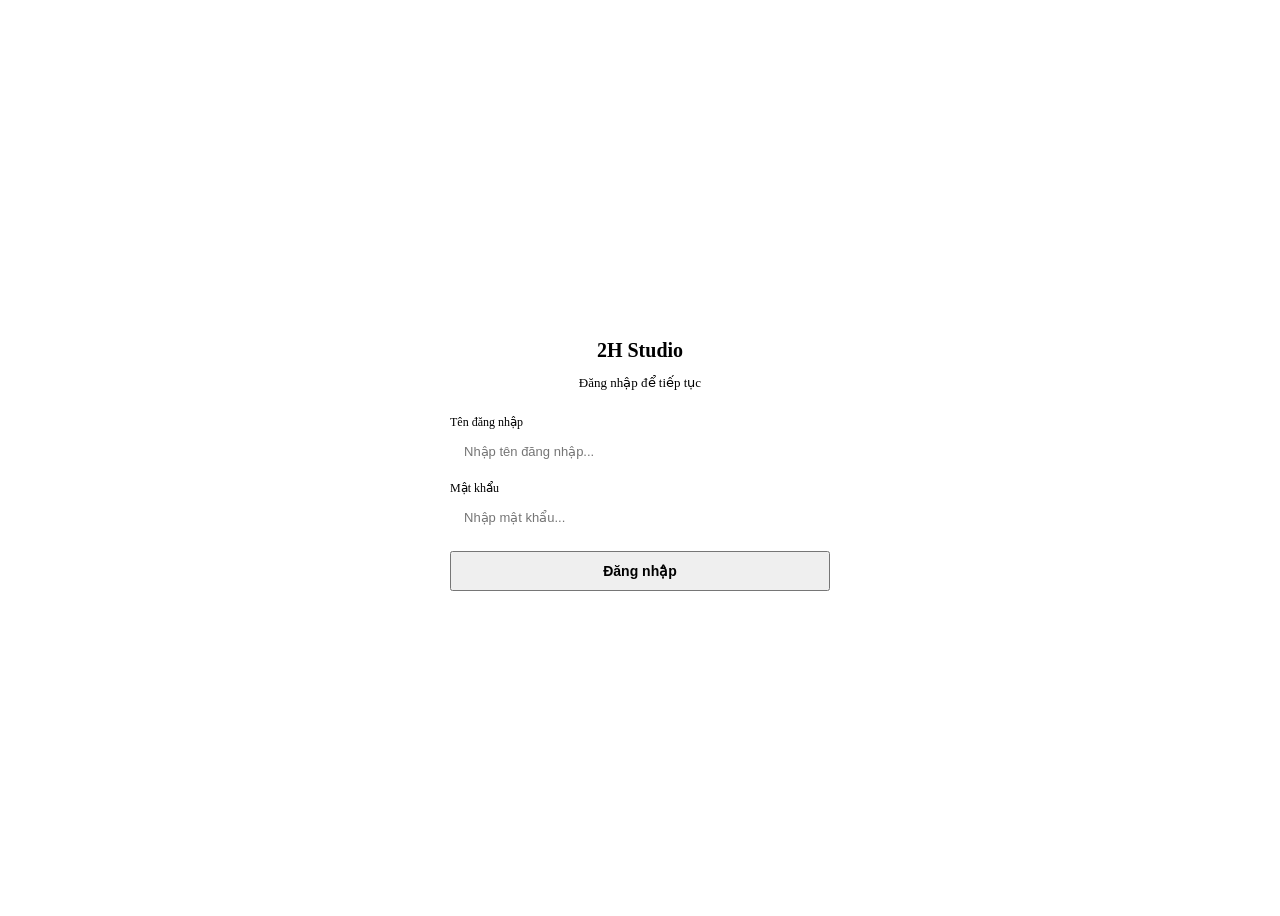
==== login.html @ 6cbb31ab "fix: login page - username+password instead of master token" ====
<!DOCTYPE html>
<html lang="vi">
<head>
    <meta charset="UTF-8" />
    <meta name="viewport" content="width=device-width, initial-scale=1.0" />
    <title>Đăng nhập — 2H Studio</title>
    <link rel="icon" type="image/png" href="/favicon.png" />
    <link rel="stylesheet" href="/src/style.css" />
</head>
<body style="display:flex;align-items:center;justify-content:center;min-height:100vh;background:var(--bg-sidebar)">
    <div style="background:var(--bg-card);border-radius:var(--radius-xl);padding:40px;width:100%;max-width:380px;box-shadow:var(--shadow-lg)">
        <div style="text-align:center;margin-bottom:24px">
            <img src="/logo.png" alt="2H Studio" style="height:48px;margin-bottom:12px" onerror="this.style.display='none'" />
            <h1 style="font-size:20px;font-weight:800;color:var(--text-primary)">2H Studio</h1>
            <p style="font-size:13px;color:var(--text-muted);margin-top:4px">Đăng nhập để tiếp tục</p>
        </div>
        <form id="login-form" style="display:flex;flex-direction:column;gap:12px">
            <div>
                <label style="font-size:12px;font-weight:500;color:var(--text-secondary);margin-bottom:4px;display:block">Tên đăng nhập</label>
                <input type="text" id="login-username" placeholder="Nhập tên đăng nhập..."
                    style="width:100%;padding:10px 14px;border:1px solid var(--border);border-radius:var(--radius);font-size:13px;outline:none" autofocus />
            </div>
            <div>
                <label style="font-size:12px;font-weight:500;color:var(--text-secondary);margin-bottom:4px;display:block">Mật khẩu</label>
                <input type="password" id="login-password" placeholder="Nhập mật khẩu..."
                    style="width:100%;padding:10px 14px;border:1px solid var(--border);border-radius:var(--radius);font-size:13px;outline:none" />
            </div>
            <button type="submit" class="btn btn-primary" style="width:100%;padding:10px;font-size:14px;font-weight:600;justify-content:center;margin-top:4px">
                Đăng nhập
            </button>
            <div id="login-error" style="color:var(--red);font-size:12px;text-align:center;display:none"></div>
        </form>
    </div>
    <script type="module">
        const API_BASE = import.meta.env?.VITE_API_URL || '/api';
        document.getElementById('login-form').addEventListener('submit', async (e) => {
            e.preventDefault();
            const username = document.getElementById('login-username').value.trim();
            const password = document.getElementById('login-password').value.trim();
            const errEl = document.getElementById('login-error');
            errEl.style.display = 'none';

            if (!username || !password) {
                errEl.textContent = 'Vui lòng nhập tên đăng nhập và mật khẩu';
                errEl.style.display = 'block';
                return;
            }
            try {
                const res = await fetch(`${API_BASE}/auth/login`, {
                    method: 'POST',
                    headers: { 'Content-Type': 'application/json' },
                    body: JSON.stringify({ username, password }),
                });
                const data = await res.json();
                if (data.token) {
                    localStorage.setItem('auth_token', data.token);
                    if (data.user) localStorage.setItem('auth_user', JSON.stringify(data.user));
                    window.location.href = '/';
                } else {
                    errEl.textContent = data.error || 'Sai tên đăng nhập hoặc mật khẩu';
                    errEl.style.display = 'block';
                }
            } catch (err) {
                errEl.textContent = 'Không kết nối được server';
                errEl.style.display = 'block';
            }
        });
    </script>
</body>
</html>
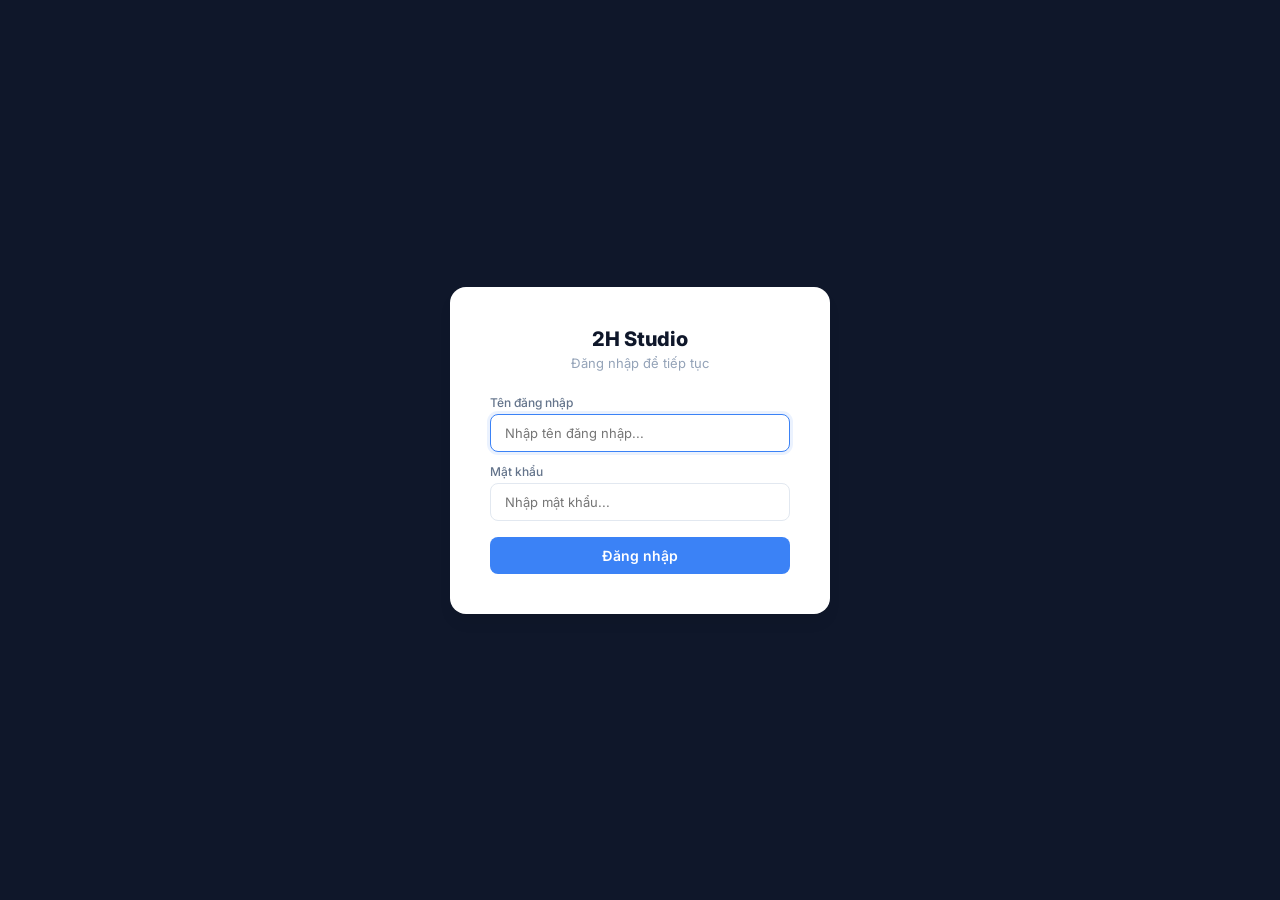
==== commit ad97ed00: "fix: audit fixes - user display, master token, login CSS, pie chart, responsive" ====
--- a/login.html
+++ b/login.html
@@ -5,34 +5,85 @@
     <meta name="viewport" content="width=device-width, initial-scale=1.0" />
     <title>Đăng nhập — 2H Studio</title>
     <link rel="icon" type="image/png" href="/favicon.png" />
-    <link rel="stylesheet" href="/src/style.css" />
+    <link rel="preconnect" href="https://fonts.googleapis.com" />
+    <link href="https://fonts.googleapis.com/css2?family=Inter:wght@400;500;600;700;800&display=swap" rel="stylesheet" />
+    <style>
+        * { margin:0; padding:0; box-sizing:border-box; }
+        body {
+            font-family: 'Inter', -apple-system, sans-serif;
+            display: flex;
+            align-items: center;
+            justify-content: center;
+            min-height: 100vh;
+            background: #0F172A;
+        }
+        .login-card {
+            background: #fff;
+            border-radius: 16px;
+            padding: 40px;
+            width: 100%;
+            max-width: 380px;
+            box-shadow: 0 10px 15px -3px rgba(0,0,0,0.08);
+        }
+        .login-header { text-align: center; margin-bottom: 24px; }
+        .login-header img { height: 48px; margin-bottom: 12px; }
+        .login-header h1 { font-size: 20px; font-weight: 800; color: #0F172A; }
+        .login-header p { font-size: 13px; color: #94A3B8; margin-top: 4px; }
+        .login-form { display: flex; flex-direction: column; gap: 12px; }
+        .form-label { font-size: 12px; font-weight: 500; color: #64748B; margin-bottom: 4px; display: block; }
+        .form-input {
+            width: 100%;
+            padding: 10px 14px;
+            border: 1px solid #E2E8F0;
+            border-radius: 8px;
+            font-size: 13px;
+            font-family: 'Inter', sans-serif;
+            outline: none;
+            transition: border-color 0.15s;
+        }
+        .form-input:focus { border-color: #3B82F6; box-shadow: 0 0 0 3px rgba(59,130,246,0.1); }
+        .login-btn {
+            width: 100%;
+            padding: 10px;
+            font-size: 14px;
+            font-weight: 600;
+            font-family: 'Inter', sans-serif;
+            background: #3B82F6;
+            color: white;
+            border: none;
+            border-radius: 8px;
+            cursor: pointer;
+            margin-top: 4px;
+            transition: background 0.15s;
+        }
+        .login-btn:hover { background: #2563EB; }
+        .login-error { color: #EF4444; font-size: 12px; text-align: center; display: none; }
+        @media (max-width: 480px) {
+            .login-card { margin: 16px; padding: 28px; }
+        }
+    </style>
 </head>
-<body style="display:flex;align-items:center;justify-content:center;min-height:100vh;background:var(--bg-sidebar)">
-    <div style="background:var(--bg-card);border-radius:var(--radius-xl);padding:40px;width:100%;max-width:380px;box-shadow:var(--shadow-lg)">
-        <div style="text-align:center;margin-bottom:24px">
-            <img src="/logo.png" alt="2H Studio" style="height:48px;margin-bottom:12px" onerror="this.style.display='none'" />
-            <h1 style="font-size:20px;font-weight:800;color:var(--text-primary)">2H Studio</h1>
-            <p style="font-size:13px;color:var(--text-muted);margin-top:4px">Đăng nhập để tiếp tục</p>
+<body>
+    <div class="login-card">
+        <div class="login-header">
+            <img src="/logo.png" alt="2H Studio" onerror="this.style.display='none'" />
+            <h1>2H Studio</h1>
+            <p>Đăng nhập để tiếp tục</p>
         </div>
-        <form id="login-form" style="display:flex;flex-direction:column;gap:12px">
+        <form class="login-form" id="login-form">
             <div>
-                <label style="font-size:12px;font-weight:500;color:var(--text-secondary);margin-bottom:4px;display:block">Tên đăng nhập</label>
-                <input type="text" id="login-username" placeholder="Nhập tên đăng nhập..."
-                    style="width:100%;padding:10px 14px;border:1px solid var(--border);border-radius:var(--radius);font-size:13px;outline:none" autofocus />
+                <label class="form-label">Tên đăng nhập</label>
+                <input type="text" class="form-input" id="login-username" placeholder="Nhập tên đăng nhập..." autofocus />
             </div>
             <div>
-                <label style="font-size:12px;font-weight:500;color:var(--text-secondary);margin-bottom:4px;display:block">Mật khẩu</label>
-                <input type="password" id="login-password" placeholder="Nhập mật khẩu..."
-                    style="width:100%;padding:10px 14px;border:1px solid var(--border);border-radius:var(--radius);font-size:13px;outline:none" />
+                <label class="form-label">Mật khẩu</label>
+                <input type="password" class="form-input" id="login-password" placeholder="Nhập mật khẩu..." />
             </div>
-            <button type="submit" class="btn btn-primary" style="width:100%;padding:10px;font-size:14px;font-weight:600;justify-content:center;margin-top:4px">
-                Đăng nhập
-            </button>
-            <div id="login-error" style="color:var(--red);font-size:12px;text-align:center;display:none"></div>
+            <button type="submit" class="login-btn">Đăng nhập</button>
+            <div class="login-error" id="login-error"></div>
         </form>
     </div>
-    <script type="module">
-        const API_BASE = import.meta.env?.VITE_API_URL || '/api';
+    <script>
         document.getElementById('login-form').addEventListener('submit', async (e) => {
             e.preventDefault();
             const username = document.getElementById('login-username').value.trim();
@@ -46,7 +97,7 @@
                 return;
             }
             try {
-                const res = await fetch(`${API_BASE}/auth/login`, {
+                const res = await fetch('/api/auth/login', {
                     method: 'POST',
                     headers: { 'Content-Type': 'application/json' },
                     body: JSON.stringify({ username, password }),
